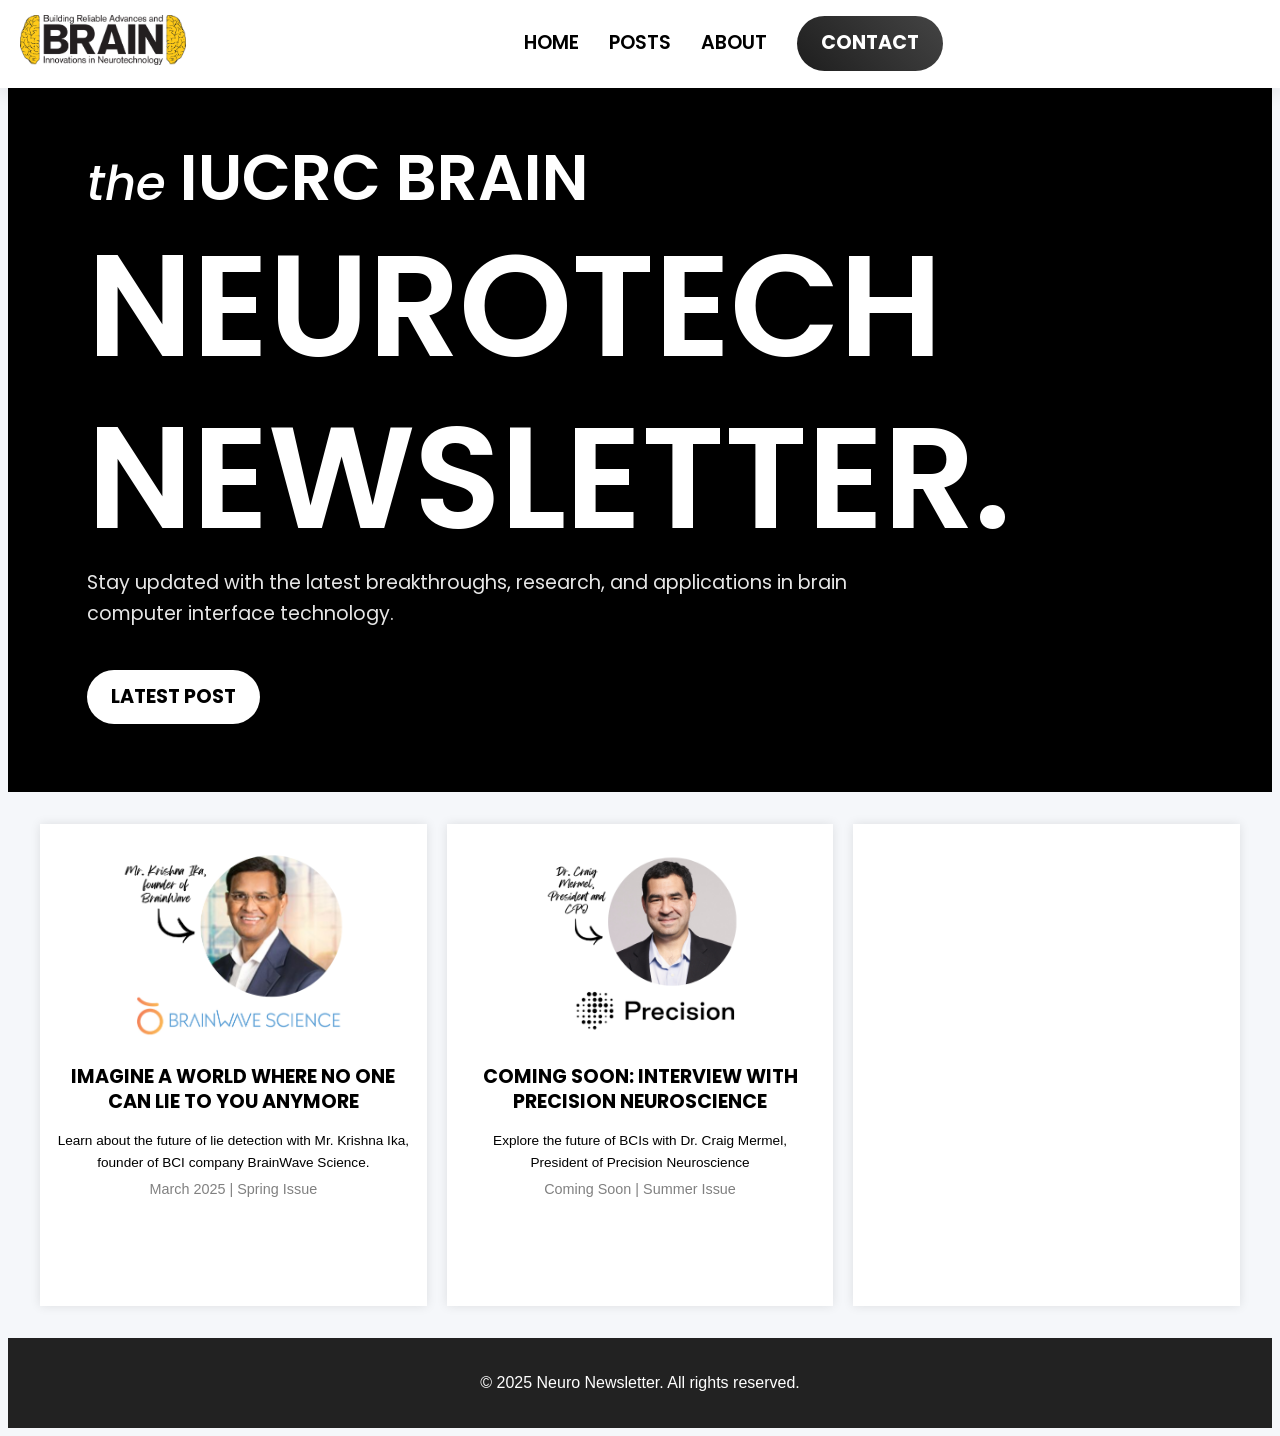
==== index.html @ 8df98cbe "change posts.html" ====
<!DOCTYPE html>
<html lang="en">
<head>
    <meta charset="UTF-8">
    <meta name="viewport" content="width=device-width, initial-scale=1.0">
    <title>Neurotech Newsletter</title>
    <link rel="stylesheet" href="styles.css">
    <link href="https://fonts.googleapis.com/css2?family=Poppins:wght@300;400;700&display=swap" rel="stylesheet">
    <link href="https://fonts.googleapis.com/css2?family=Pinyon+Script&display=swap" rel="stylesheet">

</head>
<body>

    <nav class="navbar">
        <div class="container">
            <a href="index.html" class="logo">
                <img src="images/BRAIN Center Logo.png" alt="Neurotech Newsletter Logo" class="logo-img">
            </a>
            <ul class="nav-links">
                <li><a href="index.html" class="active">Home</a></li>
                <li><a href="posts.html">Posts</a></li>
                <li><a href="about.html">About</a></li>
                <li><a href="contact.html" class="btn">Contact</a></li>
            </ul>
            <div class="hamburger">
                <span></span>
                <span></span>
                <span></span>
            </div>
        </div>
    </nav>    

    <header class="hero">
        <div class="hero-content">
            <h3 class="hero-subtitle"><span class="highlight-word">the </span> IUCRC BRAIN</h3> <!-- New Text -->
            <h1>Neurotech Newsletter.</h1>
            <p>Stay updated with the latest breakthroughs, research, and applications in brain computer interface technology.</p>
            <a href="newsletters/newsletter1.html" id="latest-post-btn" class="btn latest-post">Latest Post</a>
        </div>
    </header>
    

    <main>
        <section class="blog-posts">
            <article class="post">
                <div class="image-container">
                    <img src="images/BrainWave Post Image.png" alt="Blog Post Image">
                 </div>
                <h2><a href="newsletters/newsletter1.html">Imagine a World Where No One Can Lie to You Anymore</a></h2>
                <p>Learn about the future of lie detection with Mr. Krishna Ika, founder of BCI company BrainWave Science.</p>
                <span>March 2025 | Spring Issue</span>
            </article>

            <article class="post">
                <div class="image-container">
                    <img src="images/Dr. Craig Mermel - Precision Neuro Image.png" alt="Blog Post Image">
                 </div>
                <h2><a href="newsletters/newsletter2.html">Coming Soon: Interview with Precision Neuroscience</a></h2>
                <p>Explore the future of BCIs with Dr. Craig Mermel, President of Precision Neuroscience</p>
                <span>Coming Soon | Summer Issue</span>
            </article>

            <article class="post">
                <h2><a href="#"></a></h2>
                <p></p>
                <span></span>
            </article>
        </section>
    </main>

    <footer>
        <p>&copy; 2025 Neuro Newsletter. All rights reserved.</p>
    </footer>

</body>
</html>
---- styles.css ----
/* Importing Inter font from Google Fonts */
@import url('https://fonts.googleapis.com/css2?family=Inter:wght@900&display=swap');

/* Color Variables */
:root {
    --primary: #2C3E50;
    --secondary: #3498DB;
    --accent: #9B59B6;
    --light: #ECF0F1;
    --dark: #2C3E50;
    --text: #34495E;
    --background: #F5F7FA;
    --transition: all 0.3s ease;
}

/* General Styles */
body {
    font-family: 'Segoe UI', 'Segoe UI', Tahoma, Geneva, Verdana, sans-serif;
    background-color: var(--background);
    color: var(--text);
    line-height: 1.6;
    overflow-x: hidden;
}

h1, h2, h3, h4 {
    color: #000;
    font-family: 'Poppins', sans-serif;
    font-weight: 300;
}

/* NAVBAR STYLING */

/* Navigation Bar Styles */
nav {
    background-color: #111;
    padding: 1rem 0;
    text-align: center;
}

/* Transparent Navbar */
nav {
    position: fixed; /* Keeps navbar at the top */
    width: 100%; /* Full width */
    background: rgba(0, 0, 0, 0.7); /* Semi-transparent black */
    padding: 1rem 0;
    text-align: center;
    backdrop-filter: blur(10px); /* Glassmorphism blur effect */
    z-index: 1000; /* Ensures navbar stays on top */
}

/* Navigation Links */
nav ul {
    list-style: none;
    padding: 0;
    margin: 0;
    display: flex;
    justify-content: center;
    gap: 2rem;
}

/* Nav Items */
nav ul li {
    display: inline;
}

/* Nav Links */
nav ul li a {
    text-decoration: none;
    font-size: 1.2rem;
    font-weight: 900;
    color: white;
    padding: 0.5rem 1rem;
    transition: all 0.3s ease-in-out;
}

/* Hover effect for navigation */
nav ul li a:hover {
    color: #0070f3;
    text-decoration: underline;
    transform: scale(1.1);
}

/* CTA Button */
.nav-cta {
    background: #6c83ff;
    color: white;
    padding: 0.5rem 1.2rem;
    border-radius: 20px;
    font-weight: bold;
    text-decoration: none;
    transition: all 0.3s ease-in-out;
}

/* Hover effect for CTA Button */
.nav-cta:hover {
    background: #4c6ef5;
    transform: scale(1.1);
}

/* Navbar */
.navbar {
    position: fixed;
    top: 0;
    left: 0;
    width: 100%;
    background-color: white;
    padding: 15px 0;
    transition: var(--transition);
    z-index: 1000;
    box-shadow: 0 5px 20px rgba(0,0,0,0.1);

    /* Apply Poppins Font */
    font-family: 'Poppins', sans-serif;
}

.navbar .container {
    display: flex;
    justify-content: center;
    align-items: center;
    width: 100%;
}

.nav-links {
    display: flex;
    list-style: none;
    gap: 30px;
    justify-content: center; /* centers links horizontally */
    align-items: center; /* centers links vertically */
    width: 100%;
}

.nav-links a {
    font-family: 'Poppins', sans-serif;
    font-size: 1.2rem; 
    color: #000;
    font-weight: 600;
    position: relative;
    padding: 5px 0;
    transition: all 0.3s ease-in-out;
    text-transform: uppercase;
}

.nav-links a:hover {
    color: #ccc;
    transform: scale(1.05);
    text-decoration: none;
}

/* CTA Button */
.nav-links .btn {
    font-size: 1.2rem;
    padding: 12px 24px;
    border-radius: 30px;
    background: linear-gradient(45deg, #1e1e1e, #444);
    color: white;
    font-weight: bold;
    transition: all 0.3s ease-in-out;
    border: none;
    display: inline-block;
    text-decoration: none;
}

.nav-links .btn:hover {
    background: linear-gradient(45deg, #444, #777);
    transform: scale(1.1);
}

/* Header */
header {
    background-color: #111;
    color: white;
    text-align: center;
    padding: 2rem 0;
}

header h1 {
    margin: 0;
    font-size: 3rem;
    font-family: 'Poppins', sans-serif; /* Applying Poppins Font */
    font-weight: 900;
    letter-spacing: -1px;
}

header p {
    margin: 0;
    font-size: 1.2rem;
    opacity: 0.8;
}

/* Logo Section */

.logo {
    margin-left: 20px; /*Moving the logo a bit to the right */

}

.logo-img {
    height: 50px; /* Adjust size as needed */
    width: auto;
}

/* Hero Section */
.hero {
    height: 80vh; /*to adjust the height of the hero background */
    display: flex;
    align-items: center;
    justify-content: flex-start;
    text-align: center;
    background: #000;
    color: white;
    padding-left: 5%;
}

.hero h1 {
    font-size: 3rem;
    margin-bottom: 20px;
}

.hero p {
    font-size: 1.2rem;
    margin-bottom: 40px;
}

.hero-buttons {
    display: flex;
    gap: 20px;
}

.btn-outline {
    border: 2px solid white;
    background: transparent;
    color: white;
}

.btn-outline:hover {
    background: white;
    color: var(--secondary);
}

/* Ensuring readability of text */
.hero-content {
    max-width: 1000px;
    padding: 1rem;
    background: none;
    border-radius: 10px;
    text-align: left;
    margin-left: 0;
    max-width: 800px;
}

/* Second Subtitle - above header (Regular Style) */
.hero-subtitle {
    font-size: 4rem;
    font-family: 'Poppins', sans-serif;
    font-weight: 600;
    color: white;
    text-transform: uppercase;
    text-shadow: 2px 2px 5px rgba(0, 0, 0, 0.5);
    margin-bottom: 0.2rem;
    text-align: left;
    line-height: 1.2;
    margin-left: 0%;
}

/* Highlighted Word (Different Font) */
.hero-subtitle .highlight-word {
    font-family: 'Poppins', sans-serif; /* Match the rest of the text */
    font-style: italic;
    text-transform: lowercase;
    font-size: 3rem; /* Adjust size as needed */
    font-weight: 500; /* Keep it the same as the surrounding text */
    color: white; /* Match color */
}

/* Hero Section Heading */
.hero-content h1 {
    font-size: 9rem;
    font-family: 'Poppins', sans-serif;
    font-weight: 600;
    color: white;
    text-transform: uppercase;
    text-shadow: 2px 2px 5px rgba(0, 0, 0, 0.5);
    margin-bottom: 0.2rem;
    text-align: left;
    line-height: 1.2;
    margin-left: 0%;
}

/* Hero Section Subtext */
.hero-content p {
    font-size: 1.2rem;
    font-family: 'Poppins', sans-serif;
    opacity: 0.9;
    margin-left: 0%;
    max-width: 800px;
}


/* latest post button */
.latest-post {
    display: inline-block;
    background: white; /* Match your theme */
    color: #000;
    padding: 12px 24px;
    font-size: 1.2rem;
    font-family: 'Poppins', sans-serif;
    border-radius: 30px;
    font-weight: bold;
    text-decoration: none;
    text-transform: uppercase;
    transition: all 0.3s ease-in-out;
}

.latest-post:hover {
    background: linear-gradient(45deg, #444, #777);
    transform: scale(1.1);
}


/* Blog Post Grid */
.blog-posts {
    display: flex;
    flex-direction: row;
    align-items: center;
    justify-content: space-between;
    max-width: 100%;
    padding: 2rem;
    gap: 20px;
}

/* Post Grid Layout */
.post-grid {
    display: flex;
    flex-wrap: wrap;
    gap: 20px;
    padding: 2rem;
    justify-content: space-around;
    width: 100%;
}

/* Individual Post Styling Here */
.post {
    display: flex;
    flex-direction: column;
    align-items: center;
    justify-content: flex-start; /* Keep elements aligned properly */
    width: 400px;
    height: 450px; /* Increase height slightly */
    background: white;
    padding: 1rem;
    box-shadow: 0px 0px 10px rgba(0, 0, 0, 0.1);
    border-radius: 0;
    text-align: center;
    overflow: hidden;
}


/* Hover effect for post squares */
.post:hover {
    transform: scale(1.05);
    box-shadow: 0 0 15px rgba(0, 0, 0, 0.2);
}

/* Post Images */
.post img {
    width: 80%; /* Adjust width */
    max-height: 250px; /* Ensures it isn’t too small */
    object-fit: cover; /* Keeps aspect ratio */
    display: block; /* Prevents inline spacing issues */
    margin: 0 auto 15px auto; /* Centers the image and adds bottom spacing */
    border-radius: 10px; /* Optional: Smooth edges */
}


/* Post Title */
.post h2 {
    font-size: 1.2rem; /* Increase font size for better readability */
    font-weight: 700;
    color: #000;
    margin: 10px 0; /* Add space */
    text-transform: uppercase;
    line-height: 1.3;
}

.post a {
    text-decoration: none;
    color: #000;
    transition: color 0.3s ease-in-out;
}

/* Hover effect for links inside posts */
.post a:hover {
    color: gray;
}

/* Post Description */
.post p {
    font-size: 0.85rem; /* Make text smaller */
    color: black;
    margin: 5px 0;
    max-height: 50px; /* Prevent text from overflowing */
    overflow: hidden; /* Hide excess text */
    text-overflow: ellipsis;
}

.post span {
    font-size: 0.9rem;
    color: gray;
}




/* POSTS.HTML STYLING */

/* Hero content for posts.html */
.hero-posts {
    height: 30vh; /* smaller hero height */
    display: flex;
    align-items: center;
    justify-content: flex-start;
    text-align: left;
    background: #000;
    font-family: 'Poppins', sans-serif;
    text-transform: uppercase;
    font-weight: 600;
    color: white;
    padding-left: 5%;
}

.hero-posts .hero-content {
    height: 100%;
    display: flex;
    align-items: center; /* vertically center the h1 */
  }  

.hero-posts .hero-content h1 {
    font-size: 4rem; /* smaller than the 9rem in homepage */
    margin: 0;
}

.hero-posts .hero-content p {
    font-size: 1rem;
}



/********* ABOUT.HTML STYLING *********/

.hero-about {
    height: 40vh;
    display: flex;
    align-items: center;
    justify-content: flex-start;
    background: #000;
    color: white;
    padding-left: 5%;
    padding-top: 120px; /* adjusts for navbar */
    font-family: 'Poppins', sans-serif;
    text-transform: uppercase;
    font-weight: 600;
}

.hero-about .hero-content h1 {
  font-size: 4rem;
  margin-bottom: 0.5rem;
  color: white;
  text-shadow: 2px 2px 5px rgba(0, 0, 0, 0.5);
}

.hero-about p {
  font-size: 1.3rem;
  font-weight: 400;
  text-transform: none; /* Makes subtext lowercase */
  color: white;
  opacity: 0.9;
}

/* Team Member Styling on about.html */
.team-grid {
    display: flex;
    flex-wrap: wrap;
    gap: 40px;
    padding: 4rem 5%;
    justify-content: center;
    background-color: #000;
  }
  
  .team-member {
    position: relative;
    width: 300px;
    height: 400px;
    overflow: hidden;
    text-align: center;
    font-family: 'Poppins', sans-serif;
    color: white;
    border-radius: 12px;
    box-shadow: 0 0 15px rgba(0, 0, 0, 0.3);
    transition: transform 0.3s ease;
  }
  
  .team-member:hover {
    transform: scale(1.05);
  }
  
  .team-member img {
    width: 100%;
    height: 100%;
    object-fit: cover;
    display: block;
    border-radius: 12px;
  }

  .image-wrapper {
    position: relative;
    width: 100%;
    height: 400px;
    overflow: hidden;
    border-radius: 12px;
    box-shadow: 0 0 15px rgba(0, 0, 0, 0.3);
    transition: transform 0.3s ease;
  }
  
  .image-wrapper img {
    width: 100%;
    height: 100%;
    object-fit: cover;
    display: block;
    border-radius: 12px;
  }
  
  .image-wrapper:hover {
    transform: scale(1.05);
  }  
  
  /* Hidden bio overlay */
  .member-info {
    position: absolute;
    bottom: 0;
    left: 0;
    width: 100%;
    height: 100%;
    background: rgba(0, 0, 0, 0.85);
    opacity: 0;
    padding: 1.5rem;
    transition: opacity 0.3s ease;
    display: flex;
    align-items: center;
    justify-content: center;
    text-align: center;
    border-radius: 12px;
    font-size: 0.95rem;
    font-weight: 300;
  }
  
  .image-wrapper:hover .member-info {
    opacity: 1;
  }
  
  .member-info h3 {
    margin: 0 0 0.5rem;
    font-size: 1.5rem;
    text-transform: uppercase;
  }
  
  .member-info p {
    font-size: 0.95rem;
    font-weight: 300;
    opacity: 0.9;
  }

  .member-name {
    font-size: 1.2rem;
    font-weight: 600;
    margin-top: 1rem;
    text-transform: uppercase;
    font-family: 'Poppins', sans-serif;
    color: white;
  }
  
  .member-role {
    font-size: 1rem;
    font-weight: 300;
    opacity: 0.8;
    margin-bottom: 0.5rem;
  }

  .linkedin-button {
    display: inline-block;
    margin-top: 0.5rem;
    padding: 0.5rem 1rem;
    background-color: #0077b5;
    color: white;
    text-decoration: none;
    border-radius: 20px;
    font-weight: 500;
    transition: background-color 0.3s ease;
  }
  
  .linkedin-button:hover {
    background-color: #005f8d;
  }
  
  

/********* CONTACTS.HTML STYLING *********/

.contact-section {
    padding-top: 140px; /* adjust based on navbar height */
    padding-bottom: 120px;
    display: flex;
    flex-direction: column; /* this is key! */
    align-items: flex-start;
    justify-content: flex-start;
    background: #000;
    font-family: 'Poppins', sans-serif;
    color: white;
    padding-left: 5%;
  }

  .contact-header {
    font-size: 4rem;
    font-family: 'Poppins', sans-serif;
    font-weight: 700;
    text-transform: uppercase;
    color: white;
    margin-bottom: 0.5rem;
    text-shadow: 2px 2px 5px rgba(0, 0, 0, 0.5);
    line-height: 1.1;
  }
  
  .contact-subtext {
    font-size: 1.2rem;
    font-family: 'Poppins', sans-serif;
    font-weight: 300; /* lighter weight */
    color: white;
    margin-bottom: 2rem;
    opacity: 0.9;
    text-transform: none !important; /* removes uppercase */      
  }
  
  
  .contact-container {
    max-width: 1200px;
    margin: 0 auto;
    padding: 0 1rem;
  }
  
  
  .contact-form input,
  .contact-form textarea {
    width: 100%;
    padding: 1rem;
    margin-bottom: 1.5rem;
    background: #111;
    color: white;
    border: none;
    border-radius: 8px;
    font-size: 1rem;
    font-family: 'Poppins', sans-serif;
  }
  
  .contact-form input::placeholder,
  .contact-form textarea::placeholder {
    color: rgba(255, 255, 255, 0.6);
  }

  
  .contact-form button {
    display: inline-block;
    background: white; /* Match your theme */
    color: #000;
    padding: 12px 24px;
    font-size: 1.2rem;
    font-family: 'Poppins', sans-serif;
    border-radius: 30px;
    font-weight: bold;
    text-decoration: none;
    text-transform: uppercase;
    transition: all 0.3s ease-in-out;
  }
  
  .contact-form button:hover {
    background: linear-gradient(45deg, #444, #777);
    transform: scale(1.1);
  }
  

/* FOOTER STYLING */
footer {
    text-align: center;
    padding: 1rem;
    background: #222;
    color: white;
}
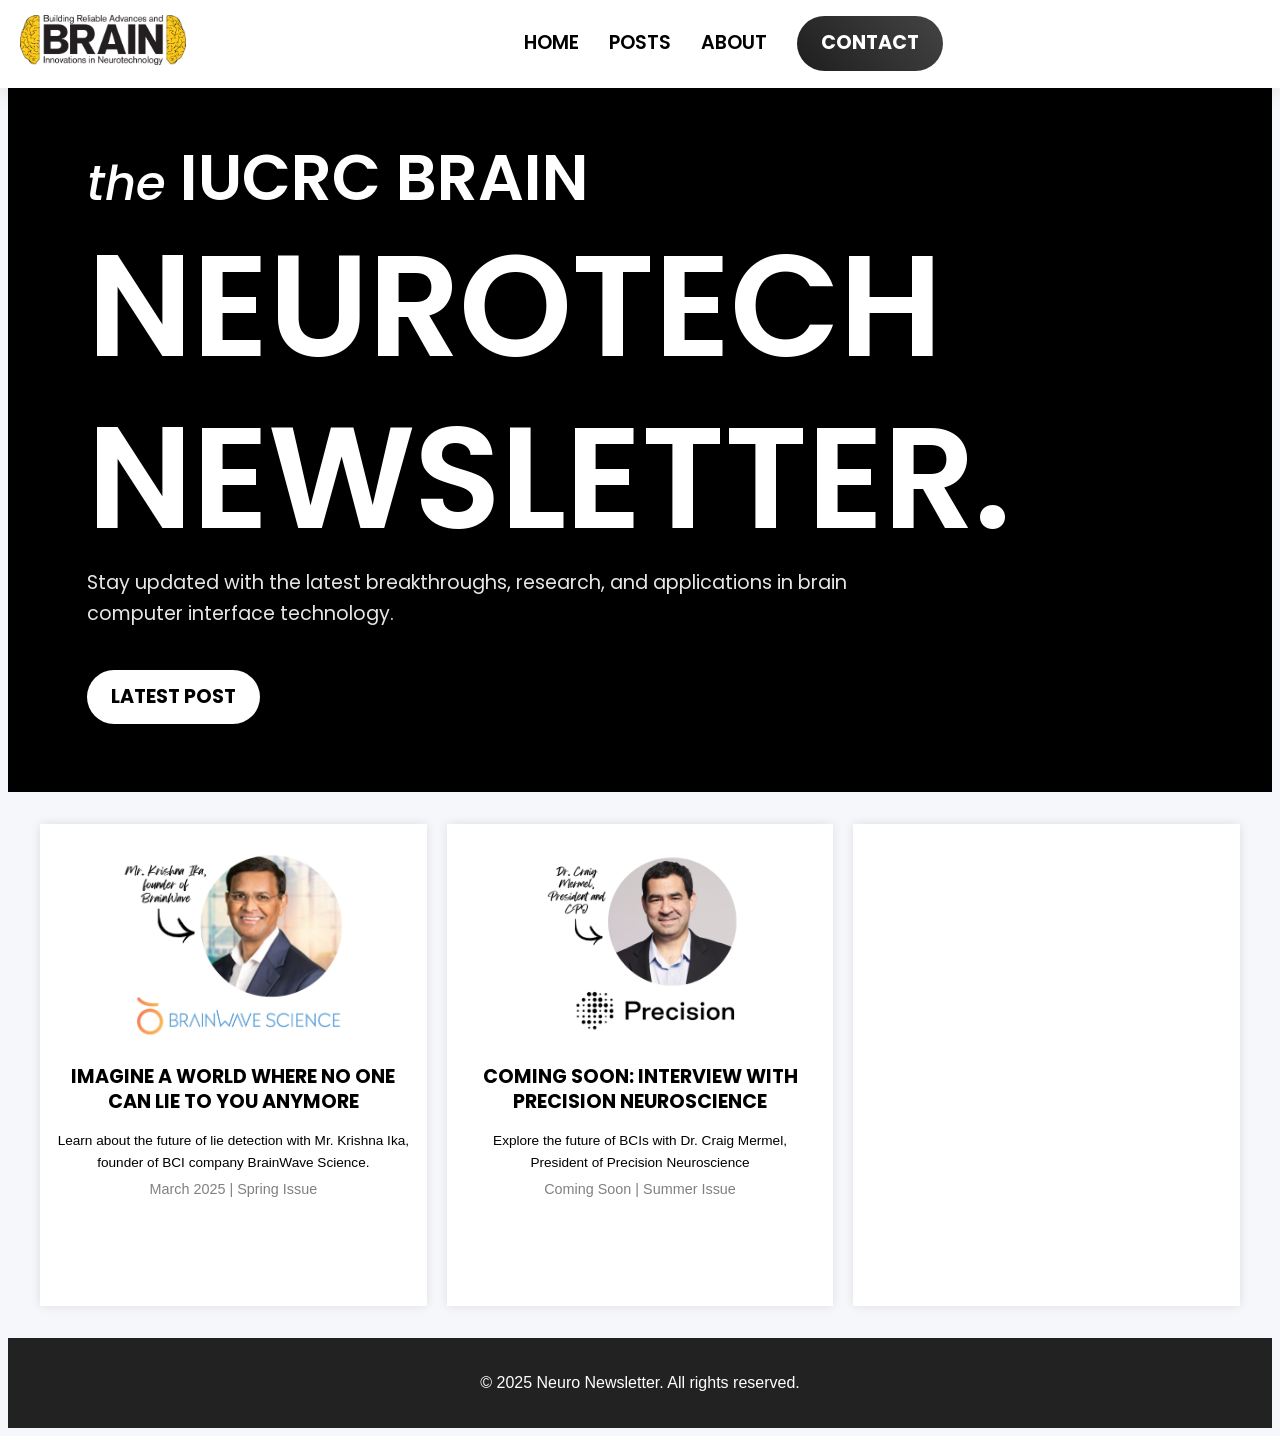
==== commit cd77d412: "adding a link to brain center logo" ====
--- a/index.html
+++ b/index.html
@@ -13,7 +13,7 @@
 
     <nav class="navbar">
         <div class="container">
-            <a href="index.html" class="logo">
+            <a href="https://nsfbrain.org/" target="_blank" class="logo">
                 <img src="images/BRAIN Center Logo.png" alt="Neurotech Newsletter Logo" class="logo-img">
             </a>
             <ul class="nav-links">
--- a/styles.css
+++ b/styles.css
@@ -27,6 +27,15 @@
     font-family: 'Poppins', sans-serif;
     font-weight: 300;
 }
+
+/* logo styling */
+
+.logo-img:hover {
+    opacity: 0.8;
+    transform: scale(1.05);
+    transition: all 0.3s ease;
+}
+
 
 /* NAVBAR STYLING */
 
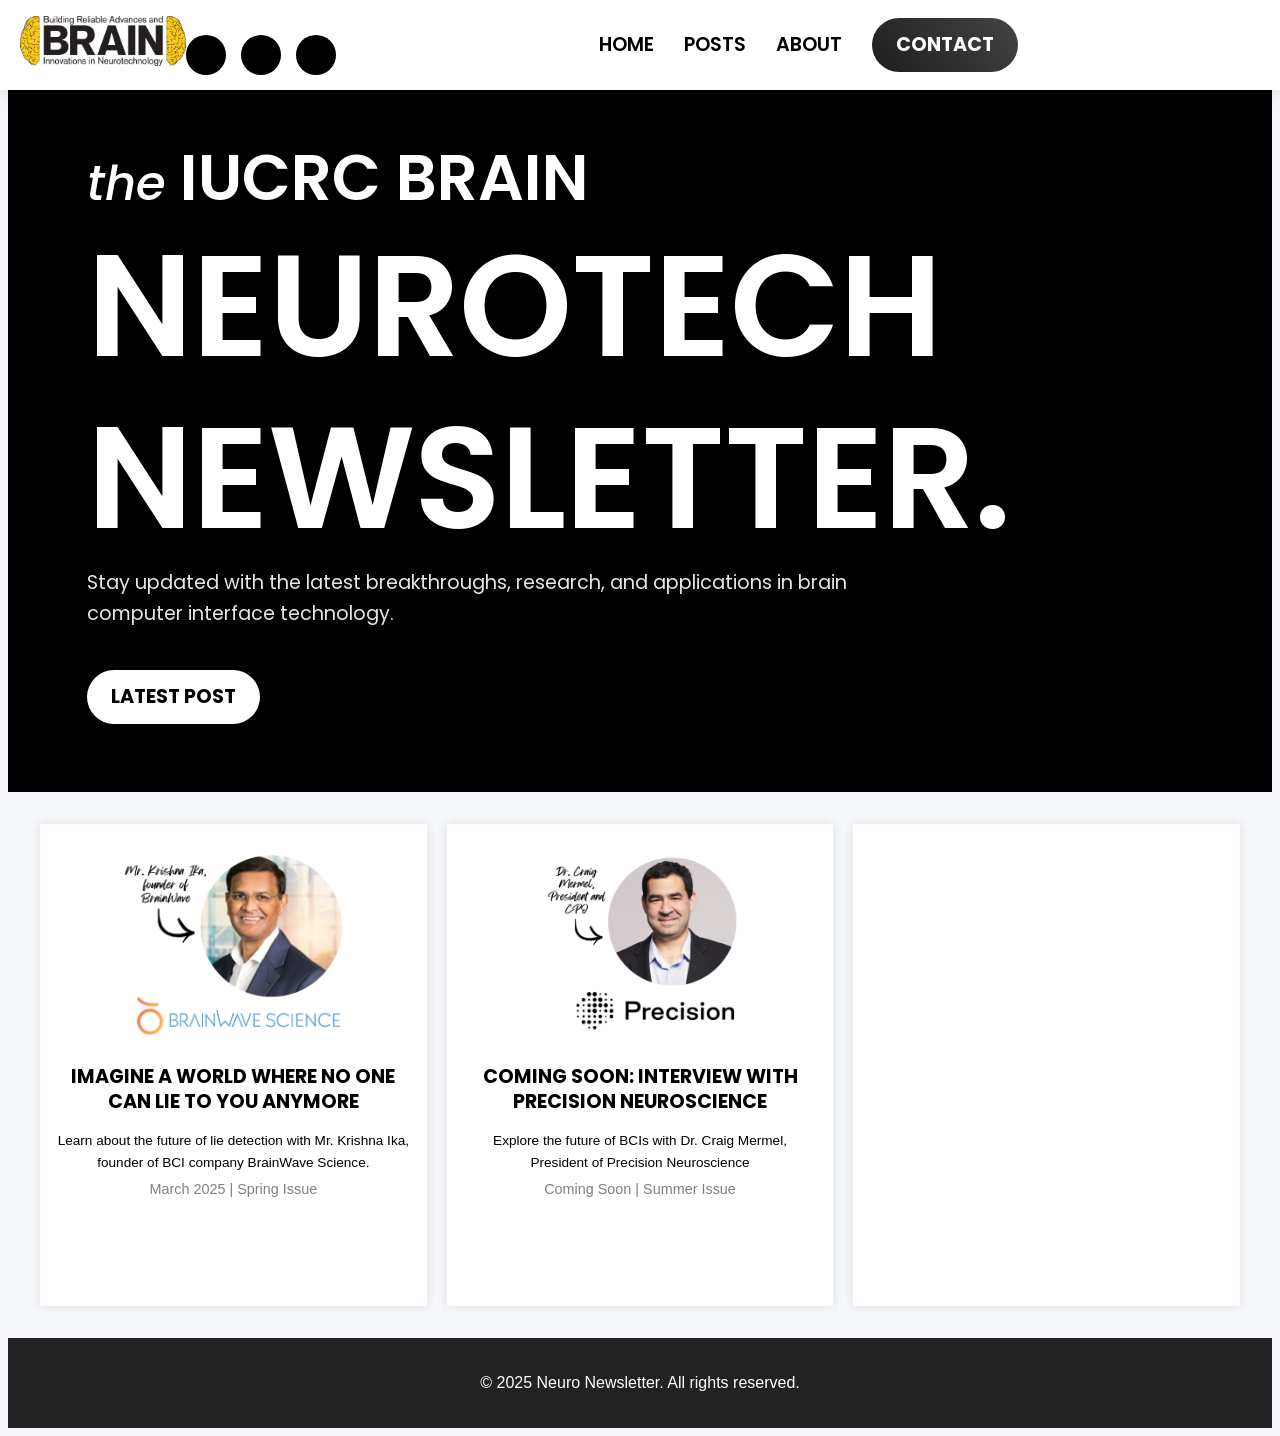
==== commit a02c5c66: "adding social media icons - first pass" ====
--- a/index.html
+++ b/index.html
@@ -16,6 +16,20 @@
             <a href="https://nsfbrain.org/" target="_blank" class="logo">
                 <img src="images/BRAIN Center Logo.png" alt="Neurotech Newsletter Logo" class="logo-img">
             </a>
+            
+            <div class="social-icons">
+                <a href="https://www.linkedin.com" target="_blank" class="social-link">
+                    <i class="fab fa-linkedin-in"></i>
+                </a>
+                <a href="https://twitter.com" target="_blank" class="social-link">
+                    <i class="fab fa-twitter"></i>
+                </a>
+                <a href="https://instagram.com" target="_blank" class="social-link">
+                    <i class="fab fa-instagram"></i>
+                </a>
+            </div>
+            
+
             <ul class="nav-links">
                 <li><a href="index.html" class="active">Home</a></li>
                 <li><a href="posts.html">Posts</a></li>
--- a/styles.css
+++ b/styles.css
@@ -28,6 +28,9 @@
     font-weight: 300;
 }
 
+
+/* NAVBAR STYLING */
+
 /* logo styling */
 
 .logo-img:hover {
@@ -36,8 +39,34 @@
     transition: all 0.3s ease;
 }
 
-
-/* NAVBAR STYLING */
+/* Social Media Icons Styling */
+@import url('https://cdnjs.cloudflare.com/ajax/libs/font-awesome/5.15.4/css/all.min.css');
+
+.social-icons {
+    display: flex;
+    gap: 15px;
+    margin-top: 20px;
+}
+
+.social-link {
+    display: inline-flex;
+    justify-content: center;
+    align-items: center;
+    width: 40px;
+    height: 40px;
+    border-radius: 50%;
+    background-color: #000; /* black */
+    color: #fff; /* white icon */
+    text-decoration: none;
+    font-size: 18px;
+    transition: transform 0.3s ease, background-color 0.3s ease;
+}
+
+.social-link:hover {
+    transform: scale(1.1);
+    background-color: #444; /* dark gray hover */
+}
+
 
 /* Navigation Bar Styles */
 nav {
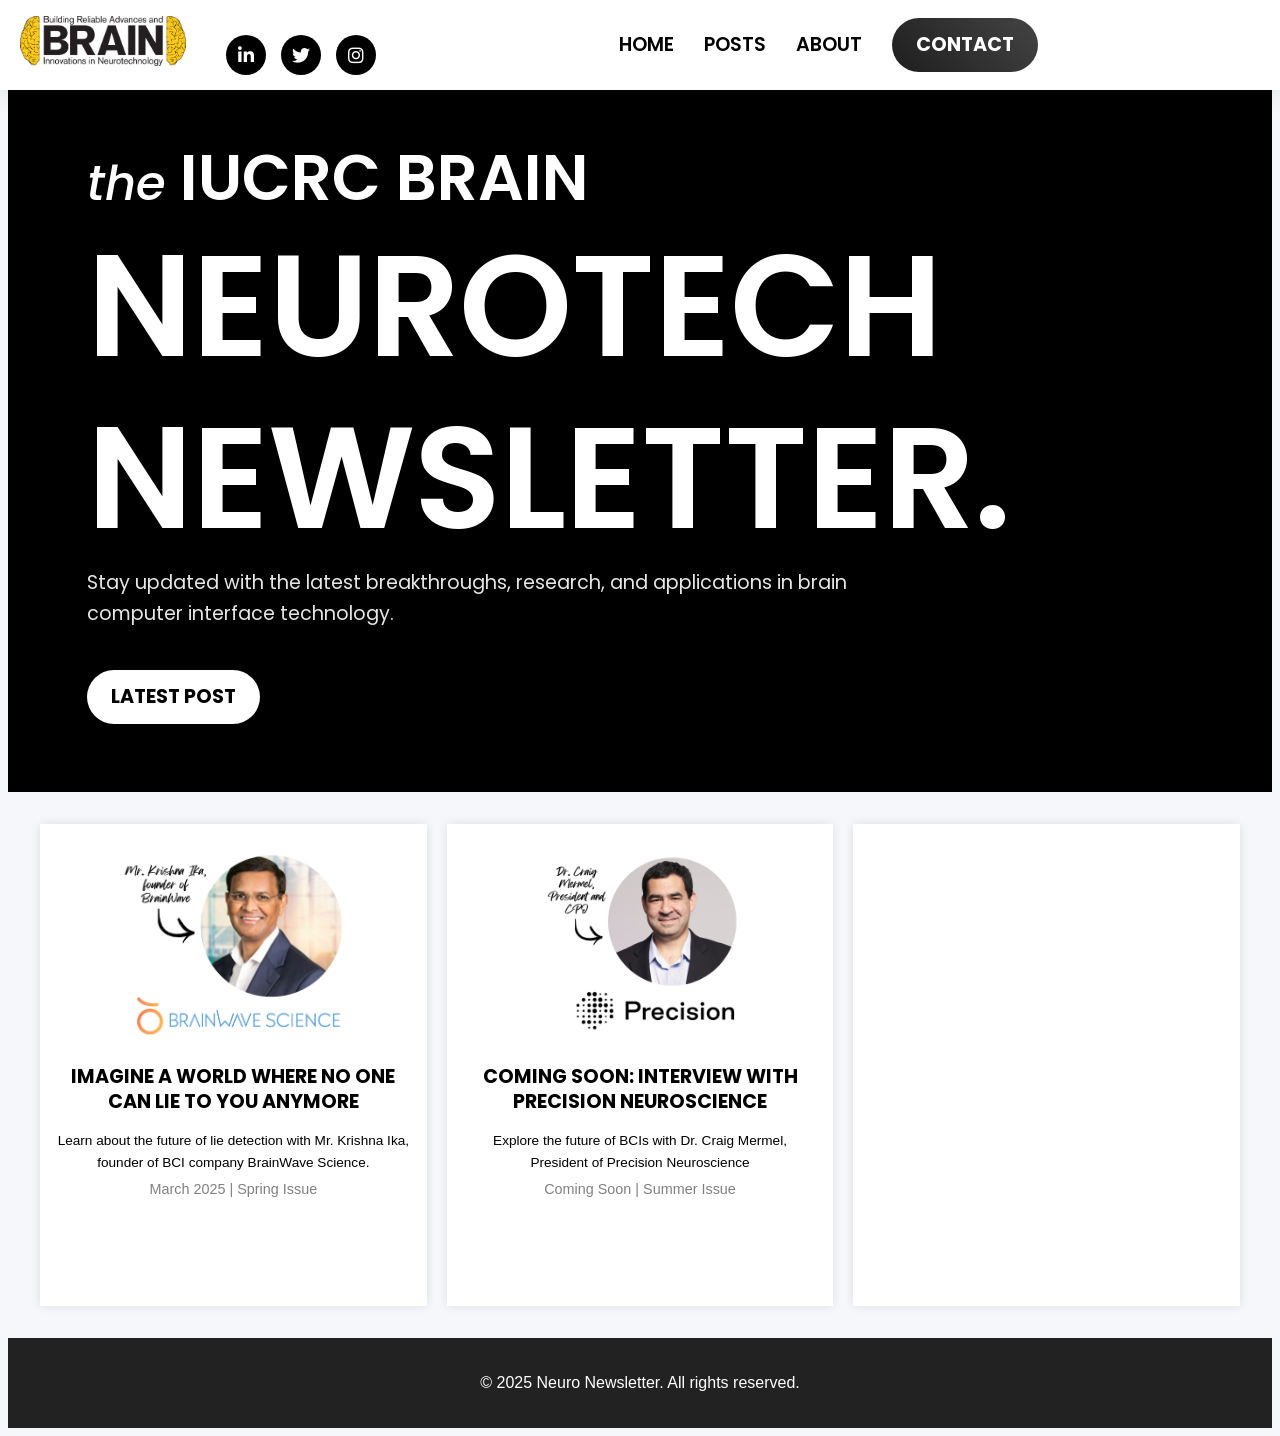
==== commit 3382c470: "trying to change the socials stuff" ====
--- a/index.html
+++ b/index.html
@@ -7,7 +7,8 @@
     <link rel="stylesheet" href="styles.css">
     <link href="https://fonts.googleapis.com/css2?family=Poppins:wght@300;400;700&display=swap" rel="stylesheet">
     <link href="https://fonts.googleapis.com/css2?family=Pinyon+Script&display=swap" rel="stylesheet">
-
+    <!-- Add this in your <head> if it's not there yet -->
+    <link rel="stylesheet" href="https://cdnjs.cloudflare.com/ajax/libs/font-awesome/5.15.4/css/all.min.css">
 </head>
 <body>
 
@@ -16,7 +17,7 @@
             <a href="https://nsfbrain.org/" target="_blank" class="logo">
                 <img src="images/BRAIN Center Logo.png" alt="Neurotech Newsletter Logo" class="logo-img">
             </a>
-            
+
             <div class="social-icons">
                 <a href="https://www.linkedin.com" target="_blank" class="social-link">
                     <i class="fab fa-linkedin-in"></i>
--- a/styles.css
+++ b/styles.css
@@ -40,6 +40,11 @@
 }
 
 /* Social Media Icons Styling */
+
+.social-icons {
+    margin-left: 40px; /* adjust as needed */
+  }
+  
 @import url('https://cdnjs.cloudflare.com/ajax/libs/font-awesome/5.15.4/css/all.min.css');
 
 .social-icons {
@@ -493,7 +498,7 @@
     background: #000;
     color: white;
     padding-left: 5%;
-    padding-top: 120px; /* adjusts for navbar */
+    padding-top: 60x; /* adjusts for navbar */
     font-family: 'Poppins', sans-serif;
     text-transform: uppercase;
     font-weight: 600;
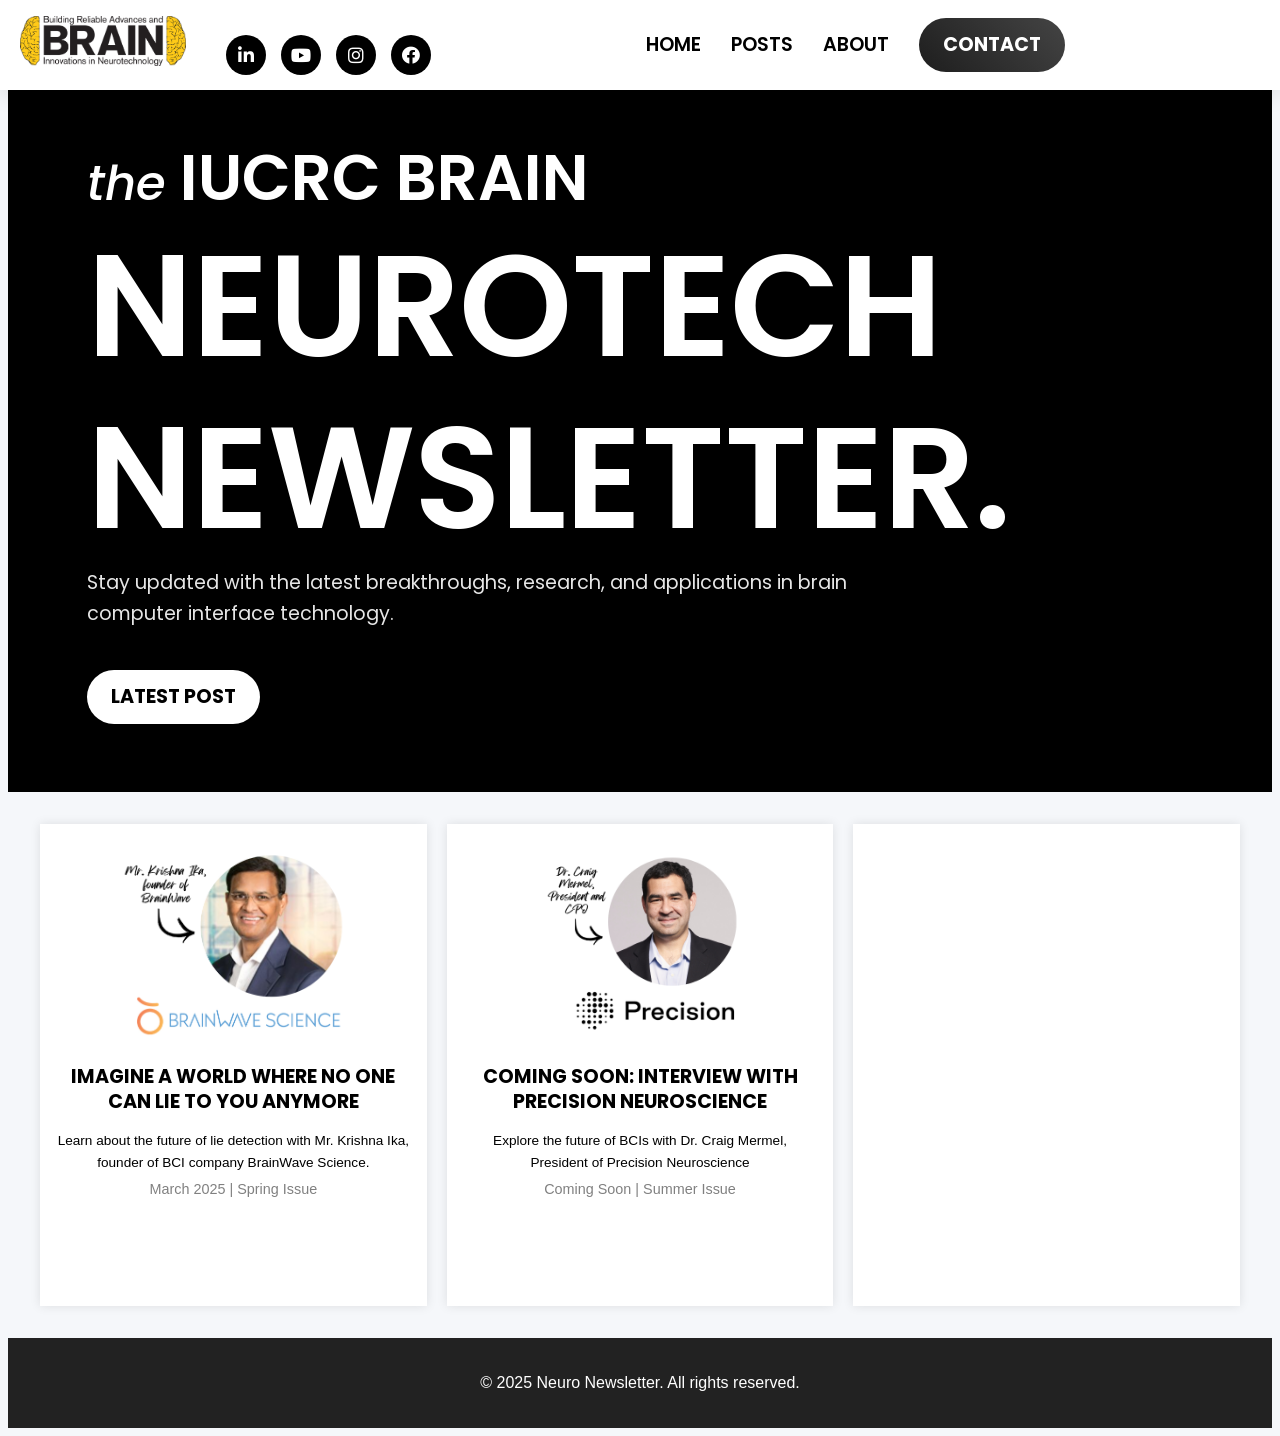
==== commit 9f2e0ab3: "trying lol" ====
--- a/index.html
+++ b/index.html
@@ -19,14 +19,17 @@
             </a>
 
             <div class="social-icons">
-                <a href="https://www.linkedin.com" target="_blank" class="social-link">
+                <a href="https://www.linkedin.com/company/iucrcbraincenter/" target="_blank" class="social-link">
                     <i class="fab fa-linkedin-in"></i>
                 </a>
-                <a href="https://twitter.com" target="_blank" class="social-link">
-                    <i class="fab fa-twitter"></i>
+                <a href="https://www.youtube.com/channel/UCgLZUqM4dGilP5EUVtsDBfw" target="_blank" class="social-link">
+                    <i class="fab fa-youtube"></i>
                 </a>
-                <a href="https://instagram.com" target="_blank" class="social-link">
+                <a href="https://www.instagram.com/iucrcbraincenter/" target="_blank" class="social-link">
                     <i class="fab fa-instagram"></i>
+                </a>
+                <a href="https://www.facebook.com/iucrcbraincenter" target="_blank" class="social-link">
+                    <i class="fab fa-facebook"></i>
                 </a>
             </div>
             
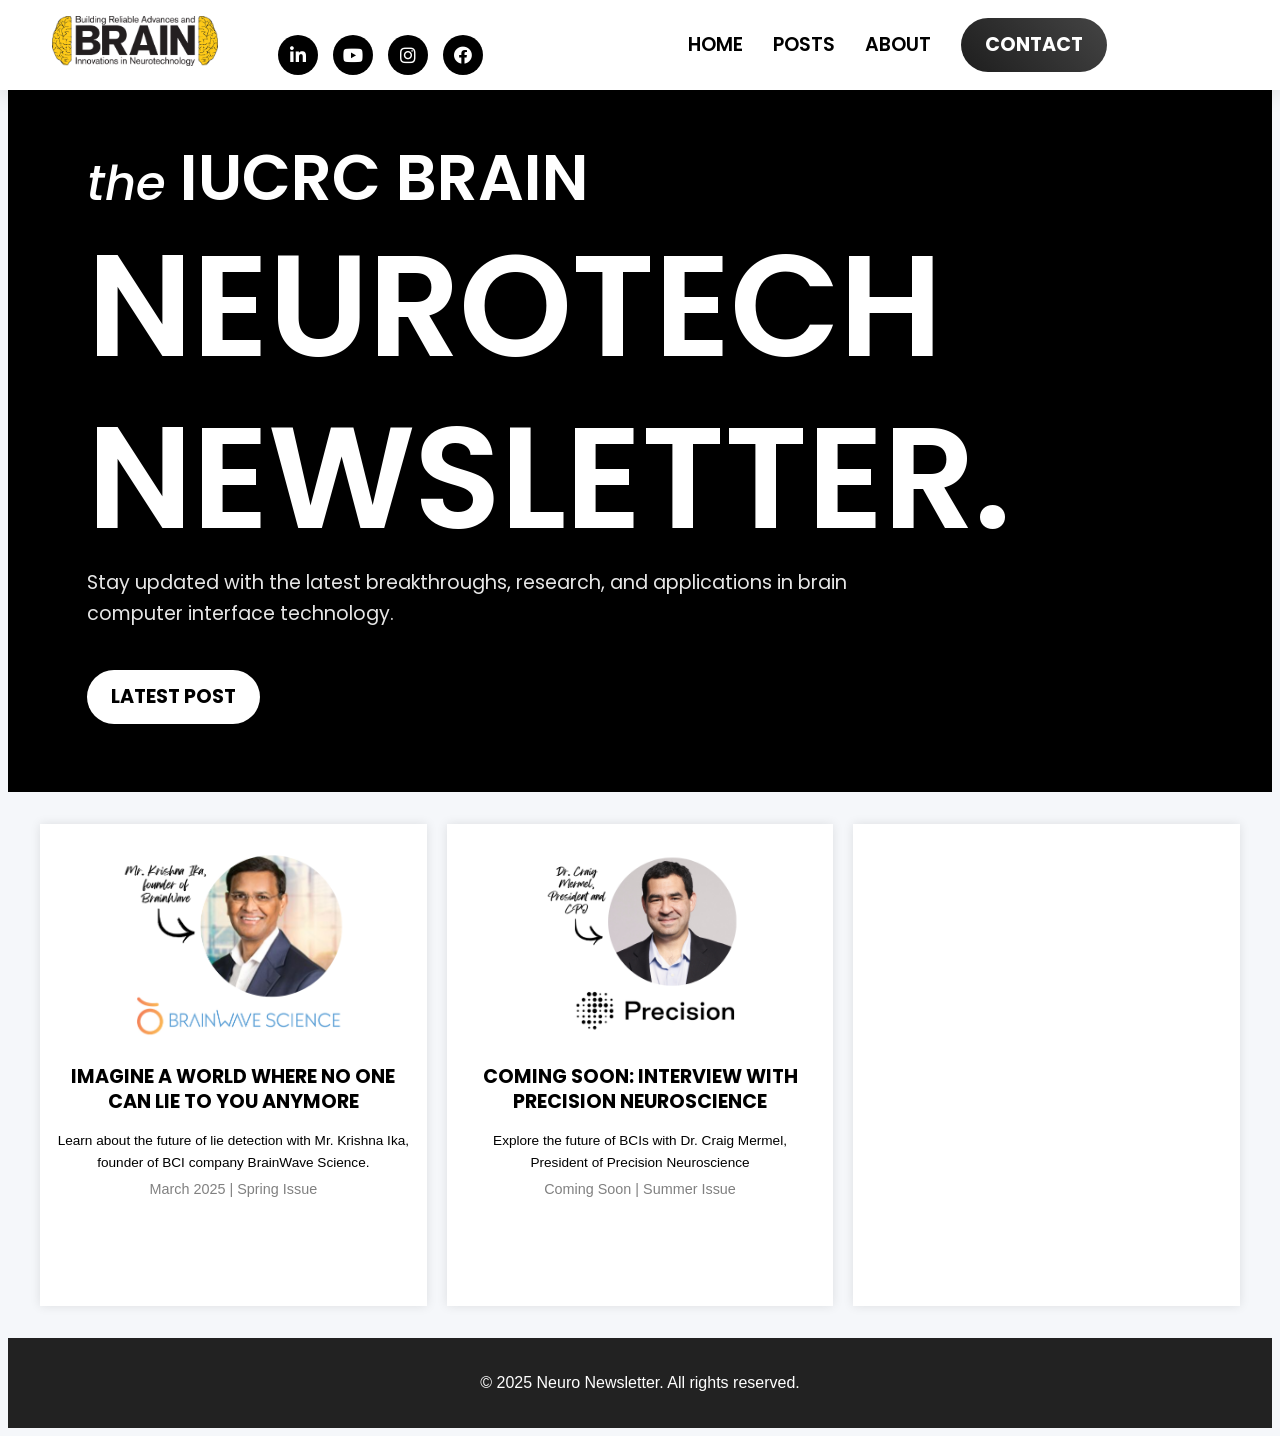
==== commit 50e55794: "vertically centering the social media links" ====
--- a/index.html
+++ b/index.html
@@ -14,6 +14,8 @@
 
     <nav class="navbar">
         <div class="container">
+
+            <div class="nav-left">
             <a href="https://nsfbrain.org/" target="_blank" class="logo">
                 <img src="images/BRAIN Center Logo.png" alt="Neurotech Newsletter Logo" class="logo-img">
             </a>
@@ -32,6 +34,7 @@
                     <i class="fab fa-facebook"></i>
                 </a>
             </div>
+        </div>
             
 
             <ul class="nav-links">
--- a/styles.css
+++ b/styles.css
@@ -40,6 +40,19 @@
 }
 
 /* Social Media Icons Styling */
+
+.container {
+    display: flex;
+    justify-content: space-between;
+    align-items: center; /* this centers everything vertically */
+    padding: 0 2rem;
+  }
+  
+  .nav-left {
+    display: flex;
+    align-items: center; /* this aligns logo + icons vertically */
+    gap: 20px;
+  }  
 
 .social-icons {
     margin-left: 40px; /* adjust as needed */
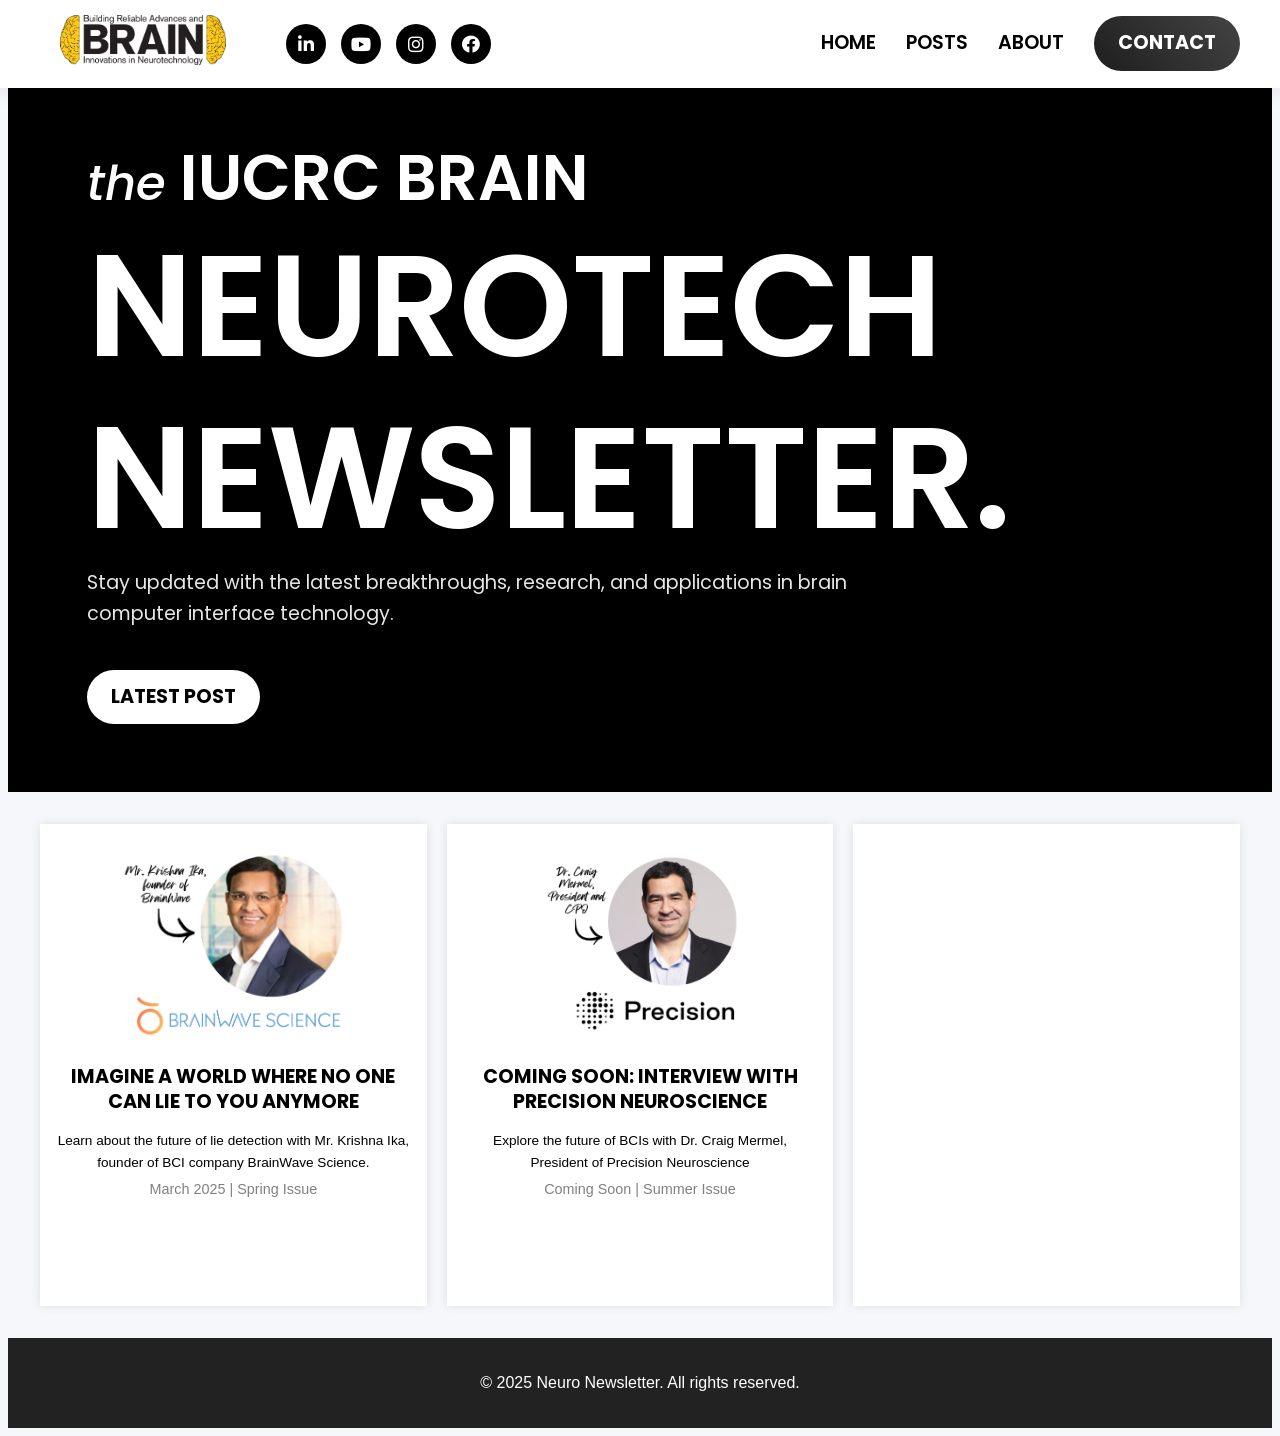
==== commit 3d780e91: "trying alligment againlmao" ====
--- a/index.html
+++ b/index.html
@@ -15,6 +15,7 @@
     <nav class="navbar">
         <div class="container">
 
+            <!--Left side = logo and social-->
             <div class="nav-left">
             <a href="https://nsfbrain.org/" target="_blank" class="logo">
                 <img src="images/BRAIN Center Logo.png" alt="Neurotech Newsletter Logo" class="logo-img">
@@ -36,18 +37,16 @@
             </div>
         </div>
             
+        <!-- Right side: nav links-->
+        <div class="nav-right">
+            <ul class="nav-links">
+              <li><a href="index.html" class="active">Home</a></li>
+              <li><a href="posts.html">Posts</a></li>
+              <li><a href="about.html">About</a></li>
+              <li><a href="contact.html" class="btn">Contact</a></li>
+            </ul>
+          </div>
 
-            <ul class="nav-links">
-                <li><a href="index.html" class="active">Home</a></li>
-                <li><a href="posts.html">Posts</a></li>
-                <li><a href="about.html">About</a></li>
-                <li><a href="contact.html" class="btn">Contact</a></li>
-            </ul>
-            <div class="hamburger">
-                <span></span>
-                <span></span>
-                <span></span>
-            </div>
         </div>
     </nav>    
 
--- a/styles.css
+++ b/styles.css
@@ -42,10 +42,12 @@
 /* Social Media Icons Styling */
 
 .container {
+    max-width: 1200px; /* sets total nav width */
+    margin: 0 auto;     /* centers the container */
+    padding: 0 40px;    /* controls spacing on both left and right */
     display: flex;
     justify-content: space-between;
-    align-items: center; /* this centers everything vertically */
-    padding: 0 2rem;
+    align-items: center;
   }
   
   .nav-left {
@@ -54,17 +56,17 @@
     gap: 20px;
   }  
 
+  
+@import url('https://cdnjs.cloudflare.com/ajax/libs/font-awesome/5.15.4/css/all.min.css');
+
 .social-icons {
-    margin-left: 40px; /* adjust as needed */
-  }
-  
-@import url('https://cdnjs.cloudflare.com/ajax/libs/font-awesome/5.15.4/css/all.min.css');
-
-.social-icons {
-    display: flex;
-    gap: 15px;
-    margin-top: 20px;
-}
+  display: flex;
+  align-items: center;     /* ✅ Vertically center */
+  gap: 15px;
+  margin-left: 40px;       /* ✅ Keeps spacing from logo */
+  margin-top: 0;           
+}
+
 
 .social-link {
     display: inline-flex;
@@ -171,7 +173,7 @@
 
 .navbar .container {
     display: flex;
-    justify-content: center;
+    justify-content: space-between;  /* ✅ Spread items to left + right */
     align-items: center;
     width: 100%;
 }
@@ -180,10 +182,11 @@
     display: flex;
     list-style: none;
     gap: 30px;
-    justify-content: center; /* centers links horizontally */
-    align-items: center; /* centers links vertically */
-    width: 100%;
-}
+    justify-content: flex-end;  /* ✅ Aligns links to the right */
+    align-items: center;
+    flex: 1;                     /* ✅ Allows it to push left side */
+}
+
 
 .nav-links a {
     font-family: 'Poppins', sans-serif;
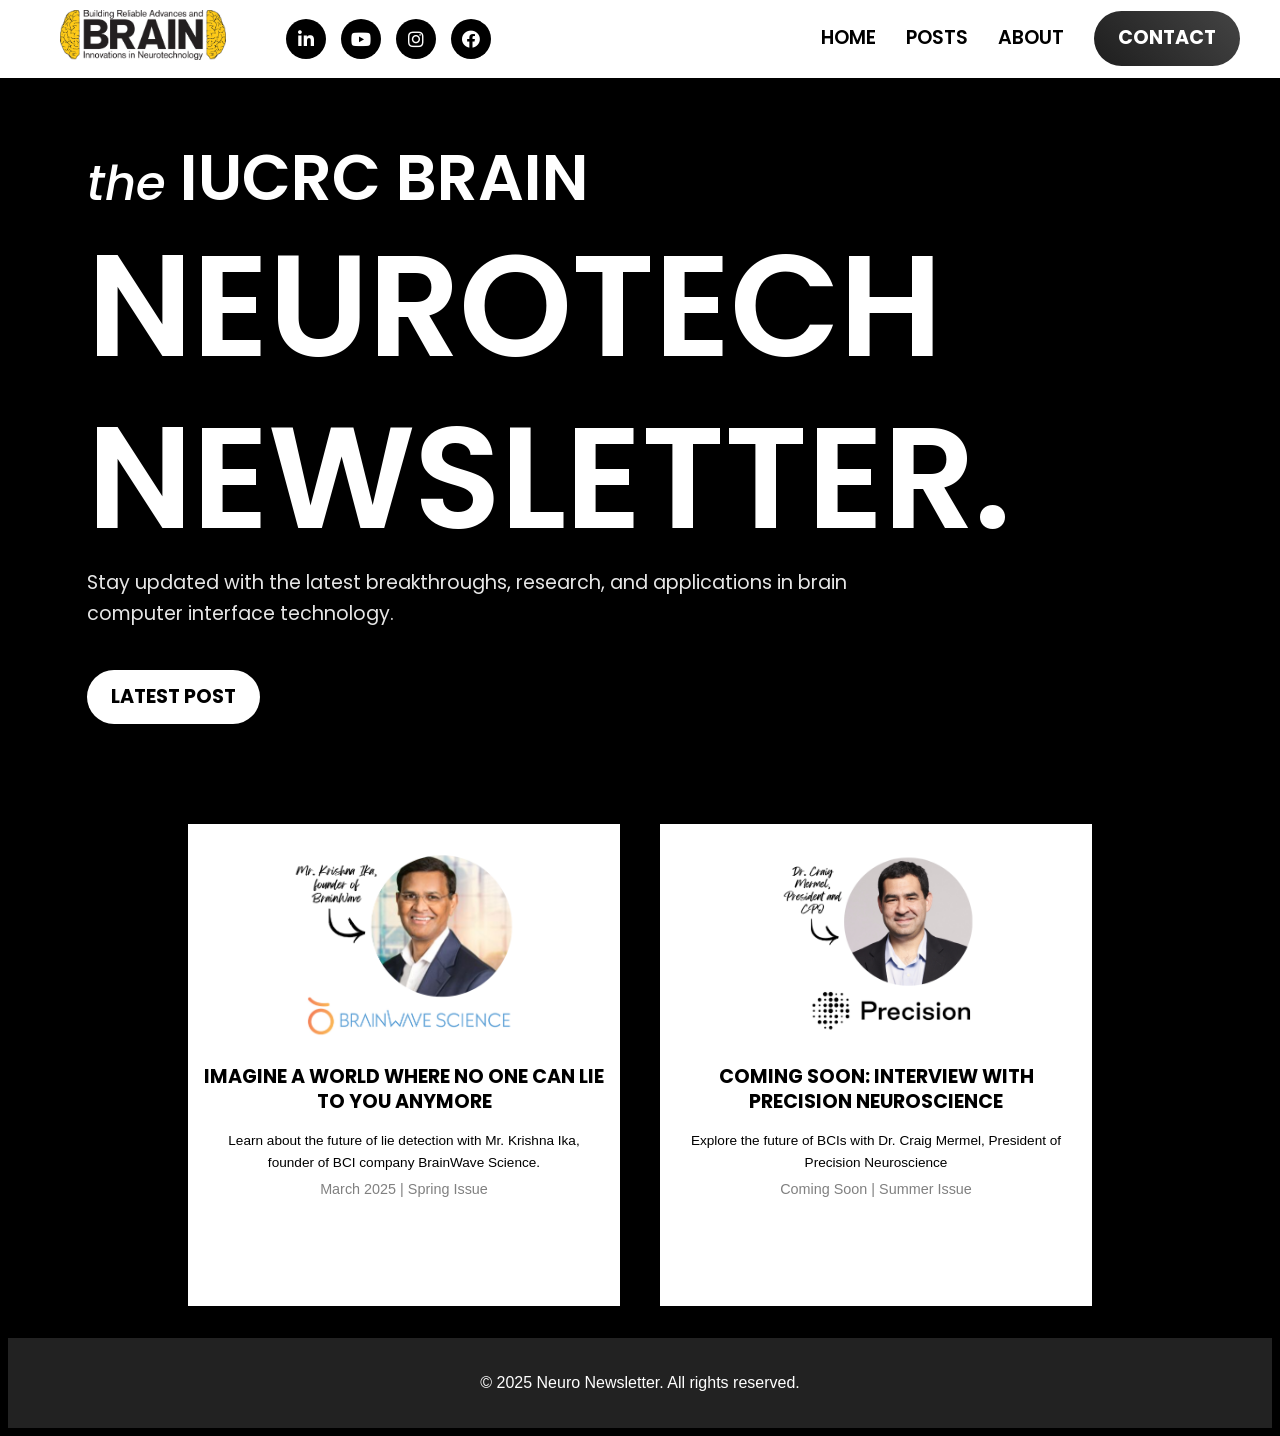
==== commit 13709043: "trying to center the blog posts" ====
--- a/index.html
+++ b/index.html
@@ -79,12 +79,6 @@
                 <p>Explore the future of BCIs with Dr. Craig Mermel, President of Precision Neuroscience</p>
                 <span>Coming Soon | Summer Issue</span>
             </article>
-
-            <article class="post">
-                <h2><a href="#"></a></h2>
-                <p></p>
-                <span></span>
-            </article>
         </section>
     </main>
 
--- a/styles.css
+++ b/styles.css
@@ -16,8 +16,8 @@
 /* General Styles */
 body {
     font-family: 'Segoe UI', 'Segoe UI', Tahoma, Geneva, Verdana, sans-serif;
-    background-color: var(--background);
-    color: var(--text);
+    background-color: #000;
+    color: white;
     line-height: 1.6;
     overflow-x: hidden;
 }
@@ -50,6 +50,7 @@
     align-items: center;
   }
   
+  /* left side: logo and social */
   .nav-left {
     display: flex;
     align-items: center; /* this aligns logo + icons vertically */
@@ -91,7 +92,7 @@
 /* Navigation Bar Styles */
 nav {
     background-color: #111;
-    padding: 1rem 0;
+    padding: 0.5rem 0;
     text-align: center;
 }
 
@@ -162,7 +163,7 @@
     left: 0;
     width: 100%;
     background-color: white;
-    padding: 15px 0;
+    padding: 10px 0;
     transition: var(--transition);
     z-index: 1000;
     box-shadow: 0 5px 20px rgba(0,0,0,0.1);
@@ -176,6 +177,13 @@
     justify-content: space-between;  /* ✅ Spread items to left + right */
     align-items: center;
     width: 100%;
+    padding: 0 20px;
+}
+
+/* Right side: nav menu */
+.nav-right {
+  display: flex;
+  align-items: center;
 }
 
 .nav-links {
@@ -381,10 +389,10 @@
     display: flex;
     flex-direction: row;
     align-items: center;
-    justify-content: space-between;
+    justify-content: center;
     max-width: 100%;
     padding: 2rem;
-    gap: 20px;
+    gap: 40px;
 }
 
 /* Post Grid Layout */
@@ -474,7 +482,7 @@
 
 /* Hero content for posts.html */
 .hero-posts {
-    height: 30vh; /* smaller hero height */
+    height: 45vh; /* smaller hero height */
     display: flex;
     align-items: center;
     justify-content: flex-start;
@@ -491,11 +499,13 @@
     height: 100%;
     display: flex;
     align-items: center; /* vertically center the h1 */
+
   }  
 
 .hero-posts .hero-content h1 {
     font-size: 4rem; /* smaller than the 9rem in homepage */
     margin: 0;
+    margin-bottom: 0.5rem;
 }
 
 .hero-posts .hero-content p {
